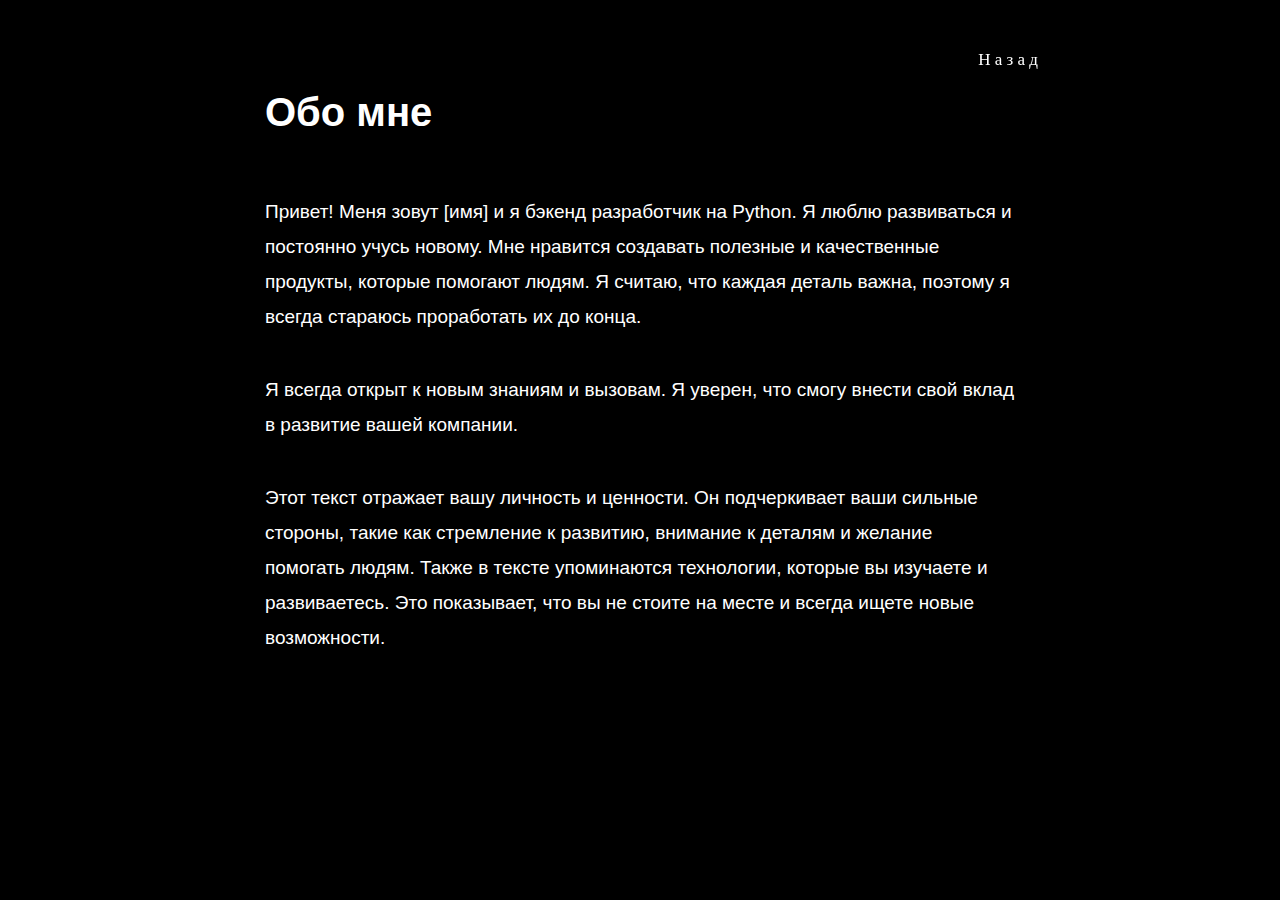
==== resources/about.html @ 5656fd12 "Создал страницу обо мне" ====
<!DOCTYPE html>
<html lang="en">
<head>
    <meta charset="UTF-8">
    <meta name="viewport" content="width=device-width, initial-scale=1.0">
    <link rel="stylesheet" href="styles/about.css">
    <title>Обо мне</title>
</head>
<body>
    <header class="header-about">
        <a href="../index.html" class="a-header-about">Н а з а д</a>
    </header>
    <div class="div-about">
        <h3 class="h3-div-about">Обо мне</h3>
        <p class="intro-p-div-about">
            Привет! Меня зовут [имя] и я бэкенд разработчик на Python.
            Я люблю развиваться и постоянно учусь новому. Мне нравится создавать полезные и качественные продукты,
            которые помогают людям. Я считаю, что каждая деталь важна, поэтому я всегда стараюсь проработать их до конца.
        </p>
        <p class="who_am_i-p-div-about">
            Я всегда открыт к новым знаниям и вызовам. Я уверен, что смогу внести свой вклад в развитие вашей компании.
        </p>
        <p class="skills-p-div-about">
            Этот текст отражает вашу личность и ценности. Он подчеркивает ваши сильные стороны, такие как стремление к развитию,
            внимание к деталям и желание помогать людям. Также в тексте упоминаются технологии,
            которые вы изучаете и развиваетесь. Это показывает, что вы не стоите на месте и всегда ищете новые возможности.
        </p>
        <p class="wishes-p-div-about"></p>
        <p class="end-p-div-about"></p>
    </div>
</body>
</html>
---- resources/styles/about.css ----
body{
    background-color: black;
}

.header-about{
    position: fixed;
    width: 100vw;
}


.a-header-about{
    display: block;
    padding-right: 250px;
    float: right;
    text-decoration: none;
    text-align: center;
    font-size: 17px;
    color: white;
}

.div-about{
    /*border: 1px solid white;*/
    display: flex;
    width: 750px;
    justify-content: center;
    flex-flow: column wrap;
    margin-top: 50px;
    margin-left: auto;
    margin-right: auto;
}

p{
    font-family: "Arial", sans-serif;
    font-weight: lighter;
    font-size: 19px;
    line-height: 35px;
    color: white;
}

h3{
    font-family: "Arial", sans-serif;
    font-size: 40px;
    color: white;
}
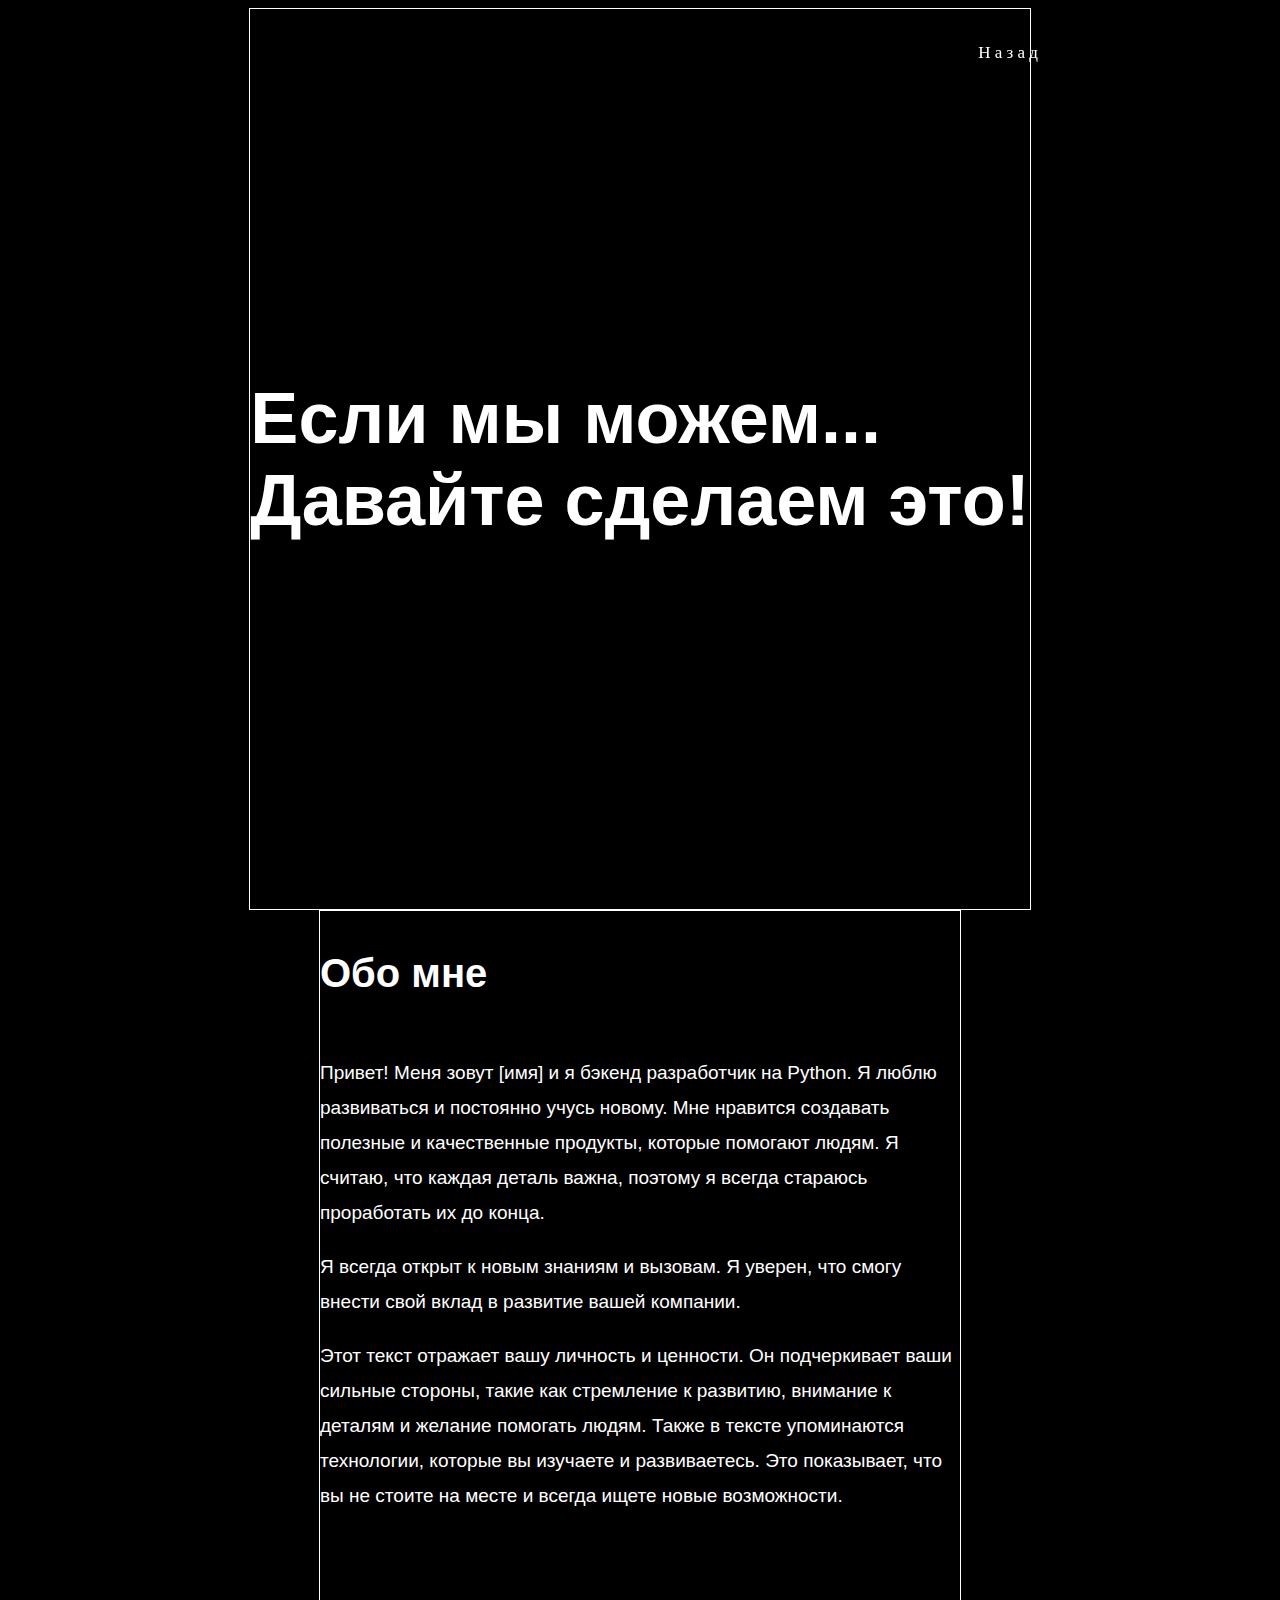
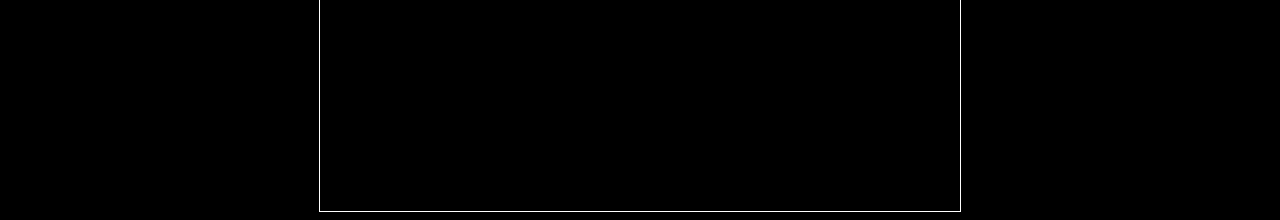
==== commit 617669a5: "Изменил структуру по методологии БЭМ. Добавил флекс-контейнеры" ====
--- a/resources/about.html
+++ b/resources/about.html
@@ -8,25 +8,34 @@
 </head>
 <body>
     <header class="header-about">
-        <a href="../index.html" class="a-header-about">Н а з а д</a>
+        <a href="../index.html" class="header-about__a">Н а з а д</a>
     </header>
-    <div class="div-about">
-        <h3 class="h3-div-about">Обо мне</h3>
-        <p class="intro-p-div-about">
-            Привет! Меня зовут [имя] и я бэкенд разработчик на Python.
-            Я люблю развиваться и постоянно учусь новому. Мне нравится создавать полезные и качественные продукты,
-            которые помогают людям. Я считаю, что каждая деталь важна, поэтому я всегда стараюсь проработать их до конца.
-        </p>
-        <p class="who_am_i-p-div-about">
-            Я всегда открыт к новым знаниям и вызовам. Я уверен, что смогу внести свой вклад в развитие вашей компании.
-        </p>
-        <p class="skills-p-div-about">
-            Этот текст отражает вашу личность и ценности. Он подчеркивает ваши сильные стороны, такие как стремление к развитию,
-            внимание к деталям и желание помогать людям. Также в тексте упоминаются технологии,
-            которые вы изучаете и развиваетесь. Это показывает, что вы не стоите на месте и всегда ищете новые возможности.
-        </p>
-        <p class="wishes-p-div-about"></p>
-        <p class="end-p-div-about"></p>
+    <div class="main-about">
+        <div class="main-about__big">
+            <h1 class="big__h1">Если мы можем...<br>Давайте сделаем это!</h1>
+        </div>
+        <div class="main-about__general">
+            <div class="about-me__begin-text">
+                <h3 class="begin-text__h3">Обо мне</h3>
+            </div>
+            <div class="about-me__general-text">
+                <p class="general-text__intro_p">
+                    Привет! Меня зовут [имя] и я бэкенд разработчик на Python.
+                    Я люблю развиваться и постоянно учусь новому. Мне нравится создавать полезные и качественные продукты,
+                    которые помогают людям. Я считаю, что каждая деталь важна, поэтому я всегда стараюсь проработать их до конца.
+                </p>
+                <p class="general-text__who_am_i_p">
+                    Я всегда открыт к новым знаниям и вызовам. Я уверен, что смогу внести свой вклад в развитие вашей компании.
+                </p>
+                <p class="general-text__skills_p">
+                    Этот текст отражает вашу личность и ценности. Он подчеркивает ваши сильные стороны, такие как стремление к развитию,
+                    внимание к деталям и желание помогать людям. Также в тексте упоминаются технологии,
+                    которые вы изучаете и развиваетесь. Это показывает, что вы не стоите на месте и всегда ищете новые возможности.
+                </p>
+                <p class="general-text__wishes_p"></p>
+                <p class="general-text__end_p"></p>
+            </div>
+        </div>
     </div>
 </body>
 </html>--- a/resources/styles/about.css
+++ b/resources/styles/about.css
@@ -2,43 +2,73 @@
     background-color: black;
 }
 
+/* Для нав меню */
+
 .header-about{
+    display: flex;
+    align-items: center;
+    justify-content: right;
     position: fixed;
+    height: 10vh;
     width: 100vw;
 }
 
 
-.a-header-about{
-    display: block;
+.header-about__a{
     padding-right: 250px;
-    float: right;
     text-decoration: none;
-    text-align: center;
     font-size: 17px;
     color: white;
 }
 
-.div-about{
-    /*border: 1px solid white;*/
+.main-about{
     display: flex;
-    width: 750px;
     justify-content: center;
+    align-items: center;
     flex-flow: column wrap;
-    margin-top: 50px;
-    margin-left: auto;
-    margin-right: auto;
 }
 
-p{
+/* Для главного текста */
+
+.main-about__big{
+    display: flex;
+    align-items: center;
+    justify-content: center;
+    border: 1px solid white;
+    height: 100vh;
+}
+
+.big__h1{
+    font-family: "Arial", sans-serif;
+    font-size: 72px;
+    color: white;
+}
+
+/* Для общего текста */
+
+.main-about__general{
+    display: flex;
+    align-items: flex-start;
+    flex-flow: column wrap;
+    border: 1px solid white;
+    width: 50vw;
+    height: 100vh;
+}
+
+/* Заголовок общего текста */
+
+.about-me__begin-text h3{
+    font-family: "Arial", sans-serif;
+    font-size: 40px;
+    color: white;
+}
+
+/* Тело общего текста */
+
+.about-me__general-text p{
     font-family: "Arial", sans-serif;
     font-weight: lighter;
     font-size: 19px;
     line-height: 35px;
     color: white;
-}
-
-h3{
-    font-family: "Arial", sans-serif;
-    font-size: 40px;
-    color: white;
-}
+}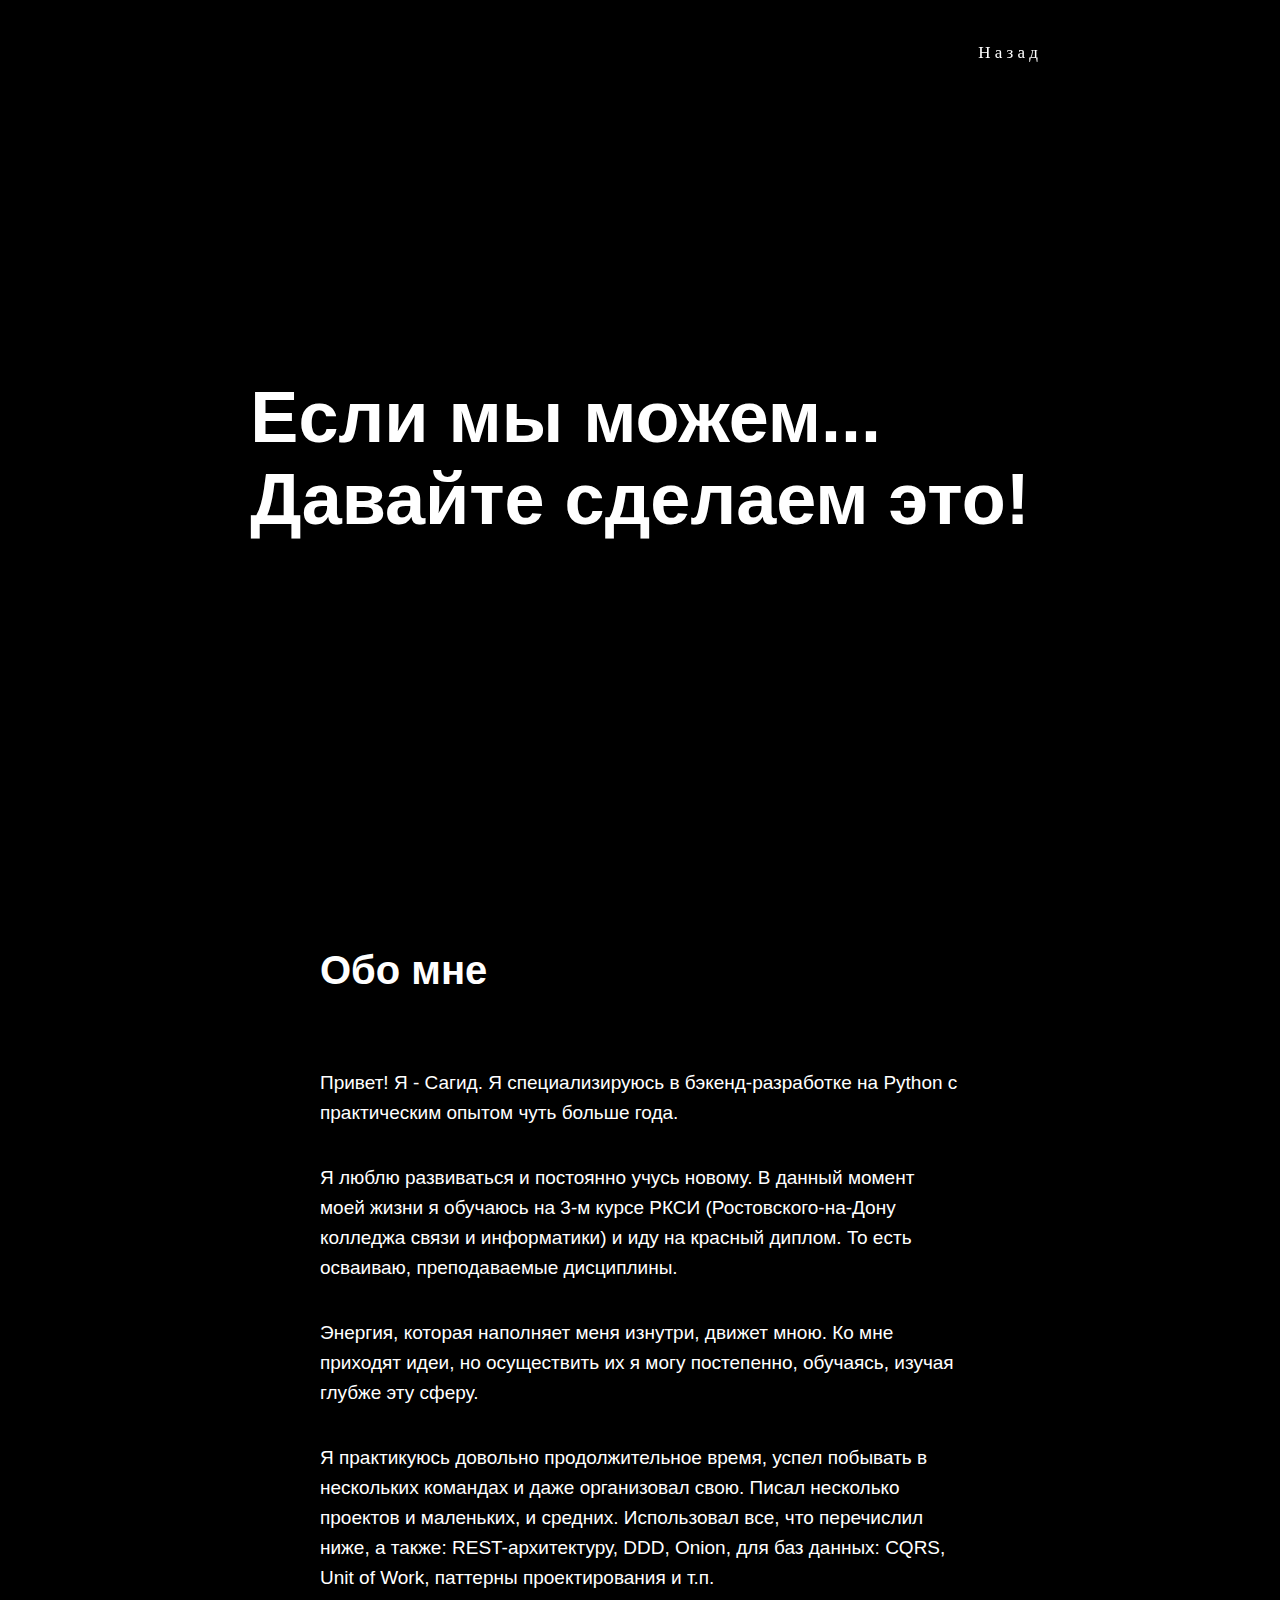
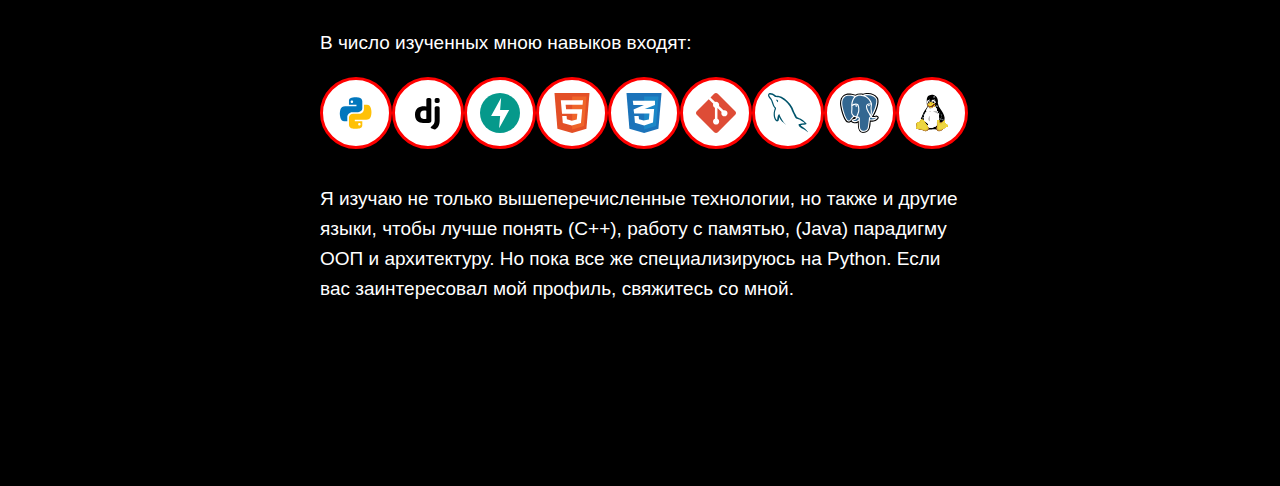
==== commit a02bf376: "Обновил страницу обо мне. Добавил иконки технологий" ====
--- a/resources/about.html
+++ b/resources/about.html
@@ -1,9 +1,10 @@
 <!DOCTYPE html>
 <html lang="en">
 <head>
-    <meta charset="UTF-8">
-    <meta name="viewport" content="width=device-width, initial-scale=1.0">
-    <link rel="stylesheet" href="styles/about.css">
+    <meta charset="UTF-8" />
+    <meta name="viewport" content="width=device-width, initial-scale=1.0" />
+    <link rel="stylesheet" href="styles/about.css" />
+    <link rel="shortcut icon" href="icons/s.png" />
     <title>Обо мне</title>
 </head>
 <body>
@@ -19,21 +20,62 @@
                 <h3 class="begin-text__h3">Обо мне</h3>
             </div>
             <div class="about-me__general-text">
-                <p class="general-text__intro_p">
-                    Привет! Меня зовут [имя] и я бэкенд разработчик на Python.
-                    Я люблю развиваться и постоянно учусь новому. Мне нравится создавать полезные и качественные продукты,
-                    которые помогают людям. Я считаю, что каждая деталь важна, поэтому я всегда стараюсь проработать их до конца.
+                <p class="general-text__p">
+                    Привет! Я - Сагид. Я специализируюсь в бэкенд-разработке на Python с практическим опытом чуть больше года.
                 </p>
-                <p class="general-text__who_am_i_p">
-                    Я всегда открыт к новым знаниям и вызовам. Я уверен, что смогу внести свой вклад в развитие вашей компании.
+                <p class="general-text__p">
+                    Я люблю развиваться и постоянно учусь новому. В данный момент моей жизни я обучаюсь на 3-м курсе РКСИ
+                    (Ростовского-на-Дону колледжа связи и информатики) и иду на красный диплом. То есть осваиваю, преподаваемые
+                    дисциплины.
                 </p>
-                <p class="general-text__skills_p">
-                    Этот текст отражает вашу личность и ценности. Он подчеркивает ваши сильные стороны, такие как стремление к развитию,
-                    внимание к деталям и желание помогать людям. Также в тексте упоминаются технологии,
-                    которые вы изучаете и развиваетесь. Это показывает, что вы не стоите на месте и всегда ищете новые возможности.
+                <p class="general-text__p">
+                    Энергия, которая наполняет меня изнутри, движет мною. Ко мне приходят идеи, но осуществить их я могу
+                    постепенно, обучаясь, изучая глубже эту сферу.
                 </p>
-                <p class="general-text__wishes_p"></p>
-                <p class="general-text__end_p"></p>
+                <p class="general-text__p">
+                    Я практикуюсь довольно продолжительное время, успел побывать в нескольких командах и даже организовал свою.
+                    Писал несколько проектов и маленьких, и средних. Использовал все, что перечислил ниже, а также:
+                    REST-архитектуру, DDD, Onion, для баз данных: CQRS, Unit of Work, паттерны проектирования и т.п.
+                </p>
+                <p class="general-text__p">
+                    В число изученных мною навыков входят:
+                </p>
+            </div>
+            <div class="general-skill__div">
+                <div class="general-skill-out__div">
+                    <img class="general-skill-in__img" src="icons/python.svg" width="40" height="40" alt="python">
+                </div>
+                <div class="general-skill-out__div">
+                    <img class="general-skill-in__img" src="icons/django.svg" width="40" height="40" alt="docker">
+                </div>
+                <div class="general-skill-out__div">
+                    <img class="general-skill-in__img" src="icons/fastapi.svg" width="40" height="40" alt="docker">
+                </div>
+                <div class="general-skill-out__div">
+                    <img class="general-skill-in__img" src="icons/html.svg" width="40" height="40" alt="docker">
+                </div>
+                <div class="general-skill-out__div">
+                    <img class="general-skill-in__img" src="icons/css.svg" width="40" height="40" alt="docker">
+                </div>
+                <div class="general-skill-out__div">
+                    <img class="general-skill-in__img" src="icons/git.svg" width="40" height="40" alt="docker">
+                </div>
+                <div class="general-skill-out__div">
+                    <img class="general-skill-in__img" src="icons/mysql.svg" width="40" height="40" alt="docker">
+                </div>
+                <div class="general-skill-out__div">
+                    <img class="general-skill-in__img" src="icons/postgresql.svg" width="40" height="40" alt="docker">
+                </div>
+                <div class="general-skill-out__div">
+                    <img class="general-skill-in__img" src="icons/linux.svg" width="40" height="40" alt="docker">
+                </div>
+            </div>
+            <div class="about-me__general-text">
+                <p class="general-text__p">
+                    Я изучаю не только вышеперечисленные технологии, но также и другие языки, чтобы лучше понять (C++),
+                    работу с памятью, (Java) парадигму ООП и архитектуру. Но пока все же специализируюсь на Python.
+                    Если вас заинтересовал мой профиль, свяжитесь со мной.
+                </p>
             </div>
         </div>
     </div>
--- a/resources/styles/about.css
+++ b/resources/styles/about.css
@@ -1,5 +1,6 @@
 body{
     background-color: black;
+    height: 230vh;
 }
 
 /* Для нав меню */
@@ -21,6 +22,8 @@
     color: white;
 }
 
+/* Общий для текста и заголовка */
+
 .main-about{
     display: flex;
     justify-content: center;
@@ -34,7 +37,6 @@
     display: flex;
     align-items: center;
     justify-content: center;
-    border: 1px solid white;
     height: 100vh;
 }
 
@@ -50,9 +52,7 @@
     display: flex;
     align-items: flex-start;
     flex-flow: column wrap;
-    border: 1px solid white;
     width: 50vw;
-    height: 100vh;
 }
 
 /* Заголовок общего текста */
@@ -69,6 +69,26 @@
     font-family: "Arial", sans-serif;
     font-weight: lighter;
     font-size: 19px;
-    line-height: 35px;
+    line-height: 30px;
     color: white;
+}
+
+.general-text__p{
+    margin-top: 35px;
+}
+
+.general-skill__div{
+    width: 100%;
+    display: flex;
+    justify-content: space-between;
+}
+
+.general-skill-out__div{
+    display: flex;
+    align-items: center;
+    justify-content: center;
+    padding: 13px;
+    border: 3px solid red;
+    border-radius: 50px;
+    background-color: white;
 }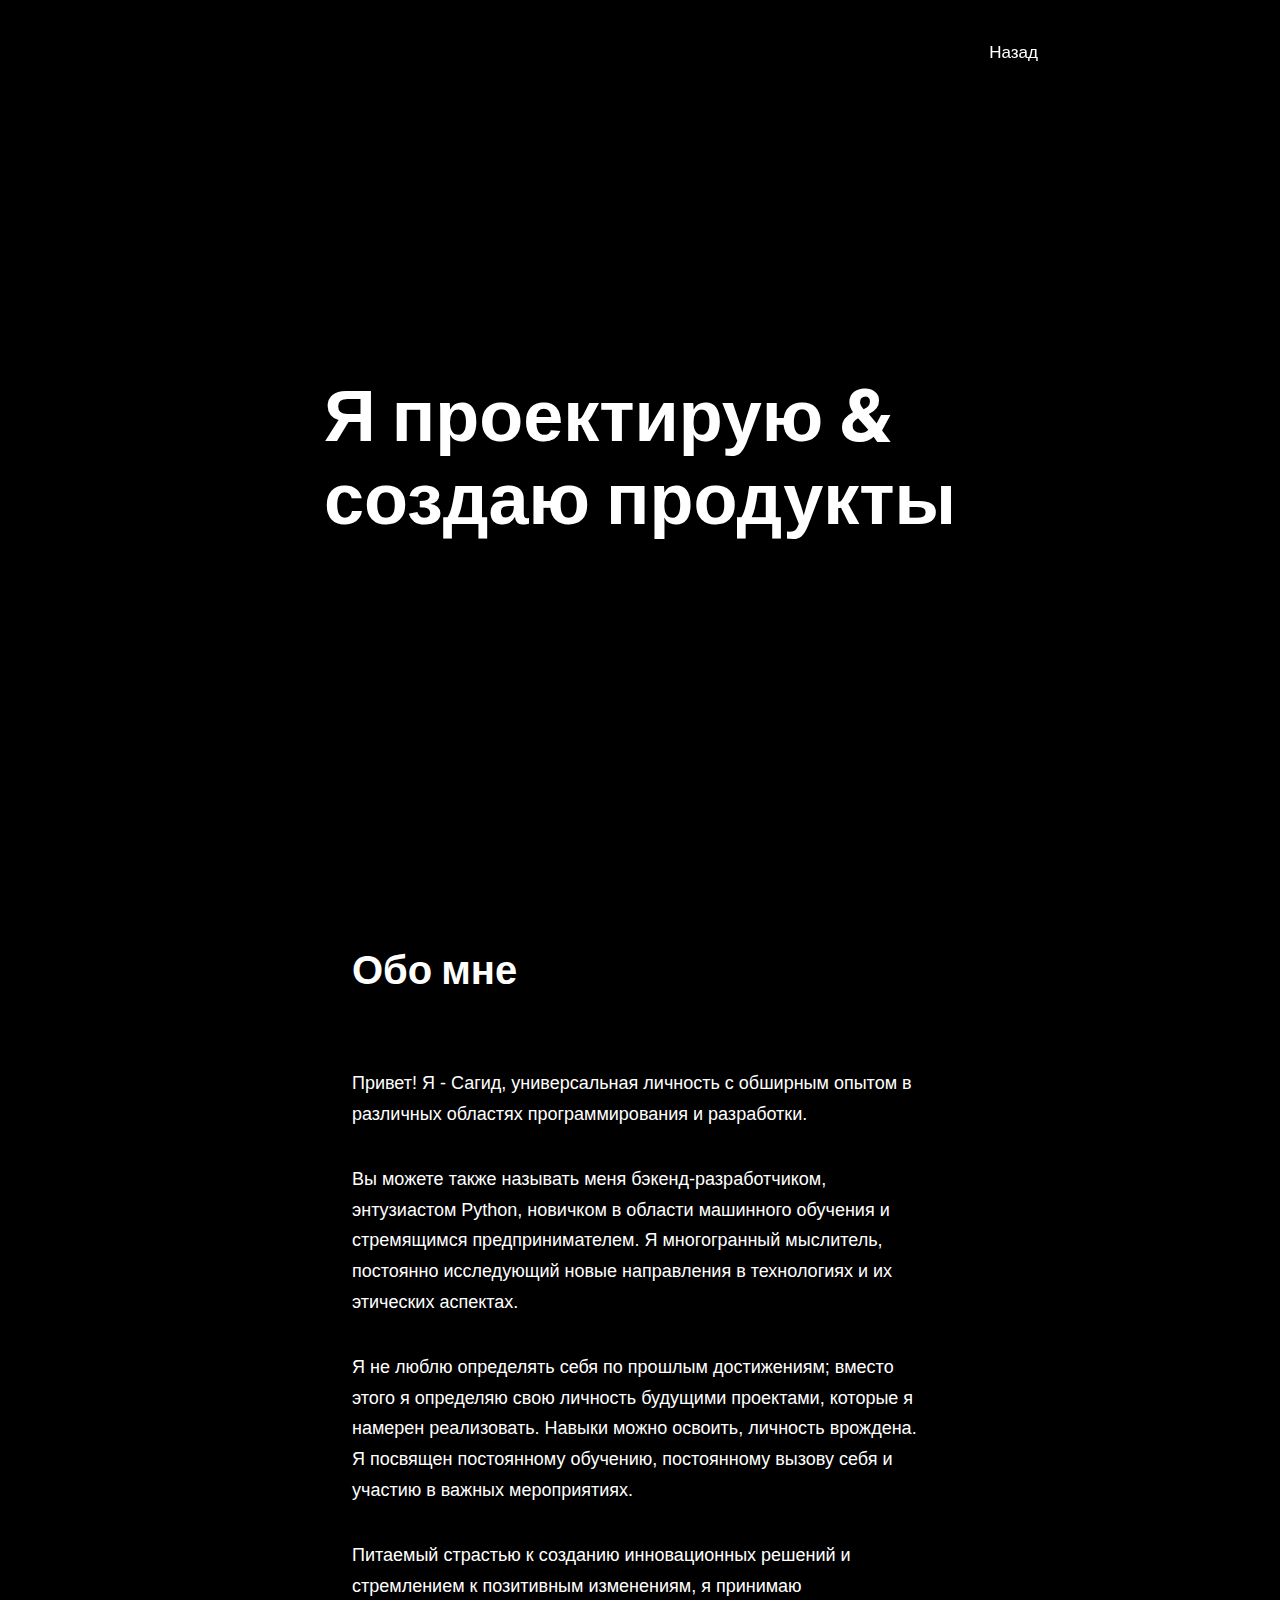
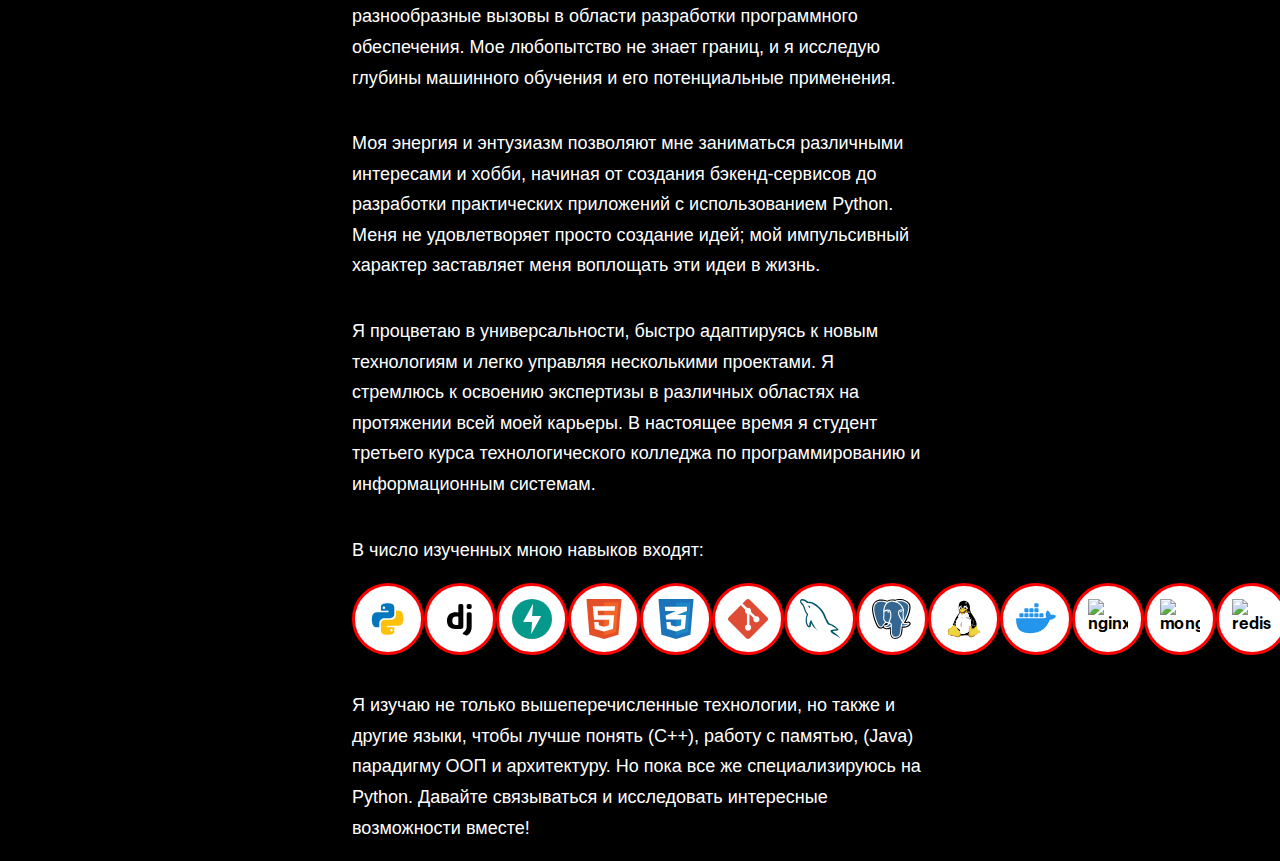
==== commit 23649e75: "Изменил текст "Обо мне". Добавил иконки технологий" ====
--- a/resources/about.html
+++ b/resources/about.html
@@ -9,11 +9,11 @@
 </head>
 <body>
     <header class="header-about">
-        <a href="../index.html" class="header-about__a">Н а з а д</a>
+        <a href="../index.html" class="header-about__a">Назад</a>
     </header>
     <div class="main-about">
         <div class="main-about__big">
-            <h1 class="big__h1">Если мы можем...<br>Давайте сделаем это!</h1>
+            <h1 class="big__h1">Я проектирую & <br>создаю продукты</h1>
         </div>
         <div class="main-about__general">
             <div class="about-me__begin-text">
@@ -21,21 +21,35 @@
             </div>
             <div class="about-me__general-text">
                 <p class="general-text__p">
-                    Привет! Я - Сагид. Я специализируюсь в бэкенд-разработке на Python с практическим опытом чуть больше года.
+                    Привет! Я - Сагид, универсальная личность с обширным опытом в различных областях программирования и разработки.
                 </p>
                 <p class="general-text__p">
-                    Я люблю развиваться и постоянно учусь новому. В данный момент моей жизни я обучаюсь на 3-м курсе РКСИ
-                    (Ростовского-на-Дону колледжа связи и информатики) и иду на красный диплом. То есть осваиваю, преподаваемые
-                    дисциплины.
+
                 </p>
                 <p class="general-text__p">
-                    Энергия, которая наполняет меня изнутри, движет мною. Ко мне приходят идеи, но осуществить их я могу
-                    постепенно, обучаясь, изучая глубже эту сферу.
+                    Вы можете также называть меня бэкенд-разработчиком, энтузиастом Python,
+                    новичком в области машинного обучения и стремящимся предпринимателем.
+                    Я многогранный мыслитель, постоянно исследующий новые направления в технологиях и их этических аспектах.
                 </p>
                 <p class="general-text__p">
-                    Я практикуюсь довольно продолжительное время, успел побывать в нескольких командах и даже организовал свою.
-                    Писал несколько проектов и маленьких, и средних. Использовал все, что перечислил ниже, а также:
-                    REST-архитектуру, DDD, Onion, для баз данных: CQRS, Unit of Work, паттерны проектирования и т.п.
+                    Я не люблю определять себя по прошлым достижениям; вместо этого я определяю свою личность будущими проектами,
+                    которые я намерен реализовать. Навыки можно освоить,
+                    личность врождена. Я посвящен постоянному обучению, постоянному вызову себя и участию в важных мероприятиях.
+                </p>
+                <p class="general-text__p">
+                    Питаемый страстью к созданию инновационных решений и стремлением к позитивным изменениям,
+                    я принимаю разнообразные вызовы в области разработки программного обеспечения.
+                    Мое любопытство не знает границ, и я исследую глубины машинного обучения и его потенциальные применения.
+                </p>
+                <p class="general-text__p">
+                    Моя энергия и энтузиазм позволяют мне заниматься различными интересами и хобби, начиная от создания
+                    бэкенд-сервисов до разработки практических приложений с использованием Python.
+                    Меня не удовлетворяет просто создание идей; мой импульсивный характер заставляет меня воплощать эти идеи в жизнь.
+                </p>
+                <p class="general-text__p">
+                    Я процветаю в универсальности, быстро адаптируясь к новым технологиям и легко управляя несколькими проектами.
+                    Я стремлюсь к освоению экспертизы в различных областях на протяжении всей моей карьеры.
+                    В настоящее время я студент третьего курса технологического колледжа по программированию и информационным системам.
                 </p>
                 <p class="general-text__p">
                     В число изученных мною навыков входят:
@@ -46,35 +60,47 @@
                     <img class="general-skill-in__img" src="icons/python.svg" width="40" height="40" alt="python">
                 </div>
                 <div class="general-skill-out__div">
-                    <img class="general-skill-in__img" src="icons/django.svg" width="40" height="40" alt="docker">
+                    <img class="general-skill-in__img" src="icons/django.svg" width="40" height="40" alt="django">
                 </div>
                 <div class="general-skill-out__div">
-                    <img class="general-skill-in__img" src="icons/fastapi.svg" width="40" height="40" alt="docker">
+                    <img class="general-skill-in__img" src="icons/fastapi.svg" width="40" height="40" alt="fastapi">
                 </div>
                 <div class="general-skill-out__div">
-                    <img class="general-skill-in__img" src="icons/html.svg" width="40" height="40" alt="docker">
+                    <img class="general-skill-in__img" src="icons/html.svg" width="40" height="40" alt="html">
                 </div>
                 <div class="general-skill-out__div">
-                    <img class="general-skill-in__img" src="icons/css.svg" width="40" height="40" alt="docker">
+                    <img class="general-skill-in__img" src="icons/css.svg" width="40" height="40" alt="css">
                 </div>
                 <div class="general-skill-out__div">
-                    <img class="general-skill-in__img" src="icons/git.svg" width="40" height="40" alt="docker">
+                    <img class="general-skill-in__img" src="icons/git.svg" width="40" height="40" alt="git">
                 </div>
                 <div class="general-skill-out__div">
-                    <img class="general-skill-in__img" src="icons/mysql.svg" width="40" height="40" alt="docker">
+                    <img class="general-skill-in__img" src="icons/mysql.svg" width="40" height="40" alt="mysql">
                 </div>
                 <div class="general-skill-out__div">
-                    <img class="general-skill-in__img" src="icons/postgresql.svg" width="40" height="40" alt="docker">
+                    <img class="general-skill-in__img" src="icons/postgresql.svg" width="40" height="40" alt="postgresql">
                 </div>
                 <div class="general-skill-out__div">
-                    <img class="general-skill-in__img" src="icons/linux.svg" width="40" height="40" alt="docker">
+                    <img class="general-skill-in__img" src="icons/linux.svg" width="40" height="40" alt="linux">
+                </div>
+                <div class="general-skill-out__div">
+                    <img class="general-skill-in__img" src="icons/docker.svg" width="40" height="40" alt="docker">
+                </div>
+                <div class="general-skill-out__div">
+                    <img class="general-skill-in__img" src="icons/nginx.svg" width="40" height="40" alt="nginx">
+                </div>
+                <div class="general-skill-out__div">
+                    <img class="general-skill-in__img" src="icons/mongodb.svg" width="40" height="40" alt="mongodb">
+                </div>
+                <div class="general-skill-out__div">
+                    <img class="general-skill-in__img" src="icons/redis.svg" width="40" height="40" alt="redis">
                 </div>
             </div>
             <div class="about-me__general-text">
                 <p class="general-text__p">
                     Я изучаю не только вышеперечисленные технологии, но также и другие языки, чтобы лучше понять (C++),
                     работу с памятью, (Java) парадигму ООП и архитектуру. Но пока все же специализируюсь на Python.
-                    Если вас заинтересовал мой профиль, свяжитесь со мной.
+                    Давайте связываться и исследовать интересные возможности вместе!
                 </p>
             </div>
         </div>
--- a/resources/styles/about.css
+++ b/resources/styles/about.css
@@ -1,6 +1,12 @@
+@font-face {
+  font-family: 'Graphik-Semibold';
+  src: url('../fonts/Graphik-Semibold.woff') format('woff');
+}
+
 body{
     background-color: black;
     height: 230vh;
+    font-family: 'Graphik-Semibold', sans-serif;
 }
 
 /* Для нав меню */
@@ -41,7 +47,7 @@
 }
 
 .big__h1{
-    font-family: "Arial", sans-serif;
+    font-family: "Graphik-Semibold", sans-serif;
     font-size: 72px;
     color: white;
 }
@@ -52,13 +58,13 @@
     display: flex;
     align-items: flex-start;
     flex-flow: column wrap;
-    width: 50vw;
+    width: 45vw;
 }
 
 /* Заголовок общего текста */
 
 .about-me__begin-text h3{
-    font-family: "Arial", sans-serif;
+    font-family: "Graphik-Semibold", sans-serif;
     font-size: 40px;
     color: white;
 }
@@ -66,10 +72,10 @@
 /* Тело общего текста */
 
 .about-me__general-text p{
-    font-family: "Arial", sans-serif;
+    font-family: "Regu", sans-serif;
     font-weight: lighter;
-    font-size: 19px;
-    line-height: 30px;
+    font-size: 18px;
+    line-height: 170%;
     color: white;
 }
 
@@ -80,7 +86,7 @@
 .general-skill__div{
     width: 100%;
     display: flex;
-    justify-content: space-between;
+    justify-content: space-evenly;
 }
 
 .general-skill-out__div{
